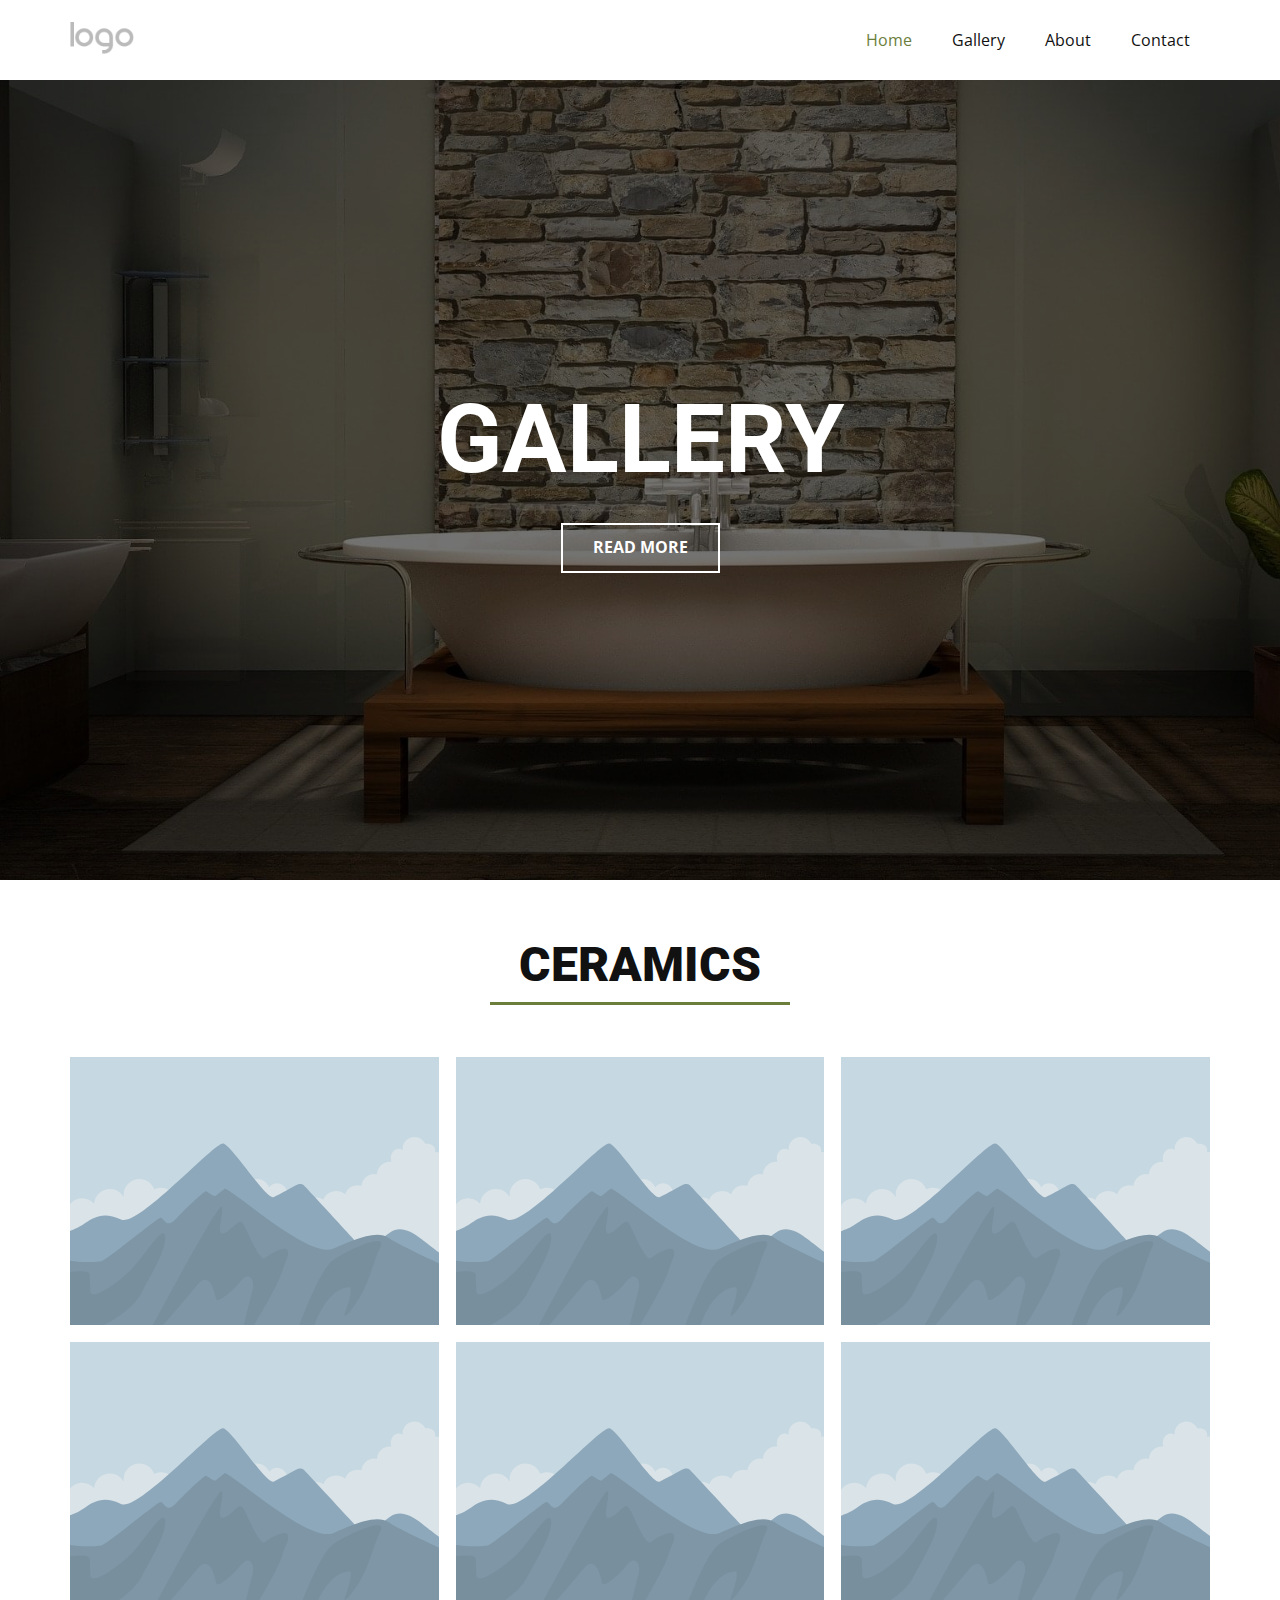
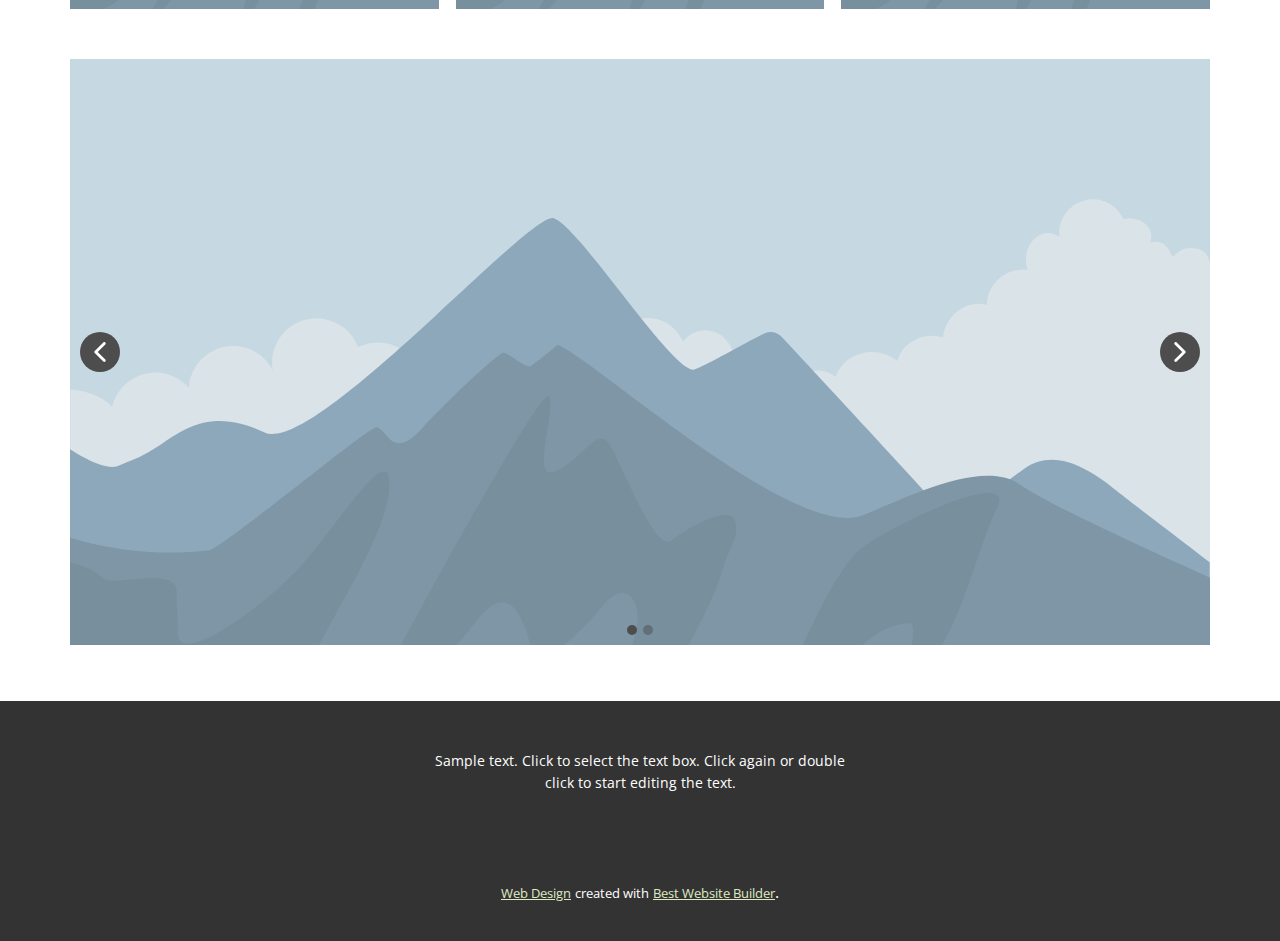
==== GALLERY/index.html @ 355fe0cb "Add gallery page" ====
<!DOCTYPE html>
<html style="font-size: 16px;">
  <head>
    <meta name="viewport" content="width=device-width, initial-scale=1.0">
    <meta charset="utf-8">
    <meta name="keywords" content="GALLERY">
    <meta name="description" content="">
    <meta name="page_type" content="np-template-header-footer-from-plugin">
    <title>Home</title>
    <link rel="stylesheet" href="nicepage.css" media="screen">
<link rel="stylesheet" href="Home.css" media="screen">
    <script class="u-script" type="text/javascript" src="jquery-1.9.1.min.js" defer=""></script>
    <script class="u-script" type="text/javascript" src="nicepage.js" defer=""></script>
    <meta name="generator" content="Nicepage 4.3.1, nicepage.com">
    <link id="u-theme-google-font" rel="stylesheet" href="https://fonts.googleapis.com/css?family=Roboto:100,100i,300,300i,400,400i,500,500i,700,700i,900,900i|Open+Sans:300,300i,400,400i,600,600i,700,700i,800,800i">
    
    
    
    
    
    <script type="application/ld+json">{
		"@context": "http://schema.org",
		"@type": "Organization",
		"name": "",
		"url": "/",
		"logo": "images/default-logo.png"
}</script>
    <meta name="theme-color" content="#6b7e3c">
    <meta property="og:title" content="Home">
    <meta property="og:type" content="website">
    <link rel="canonical" href="/">
  </head>
  <body data-home-page="https://website1277581.nicepage.io/Home.html?version=4bca4d56-a87a-429d-af67-388cd9998cd1" data-home-page-title="Home" class="u-body"><header class="u-clearfix u-header u-header" id="sec-f8ab"><div class="u-clearfix u-sheet u-valign-middle u-sheet-1">
        <a href="https://nicepage.com" class="u-image u-logo u-image-1">
          <img src="images/default-logo.png" class="u-logo-image u-logo-image-1">
        </a>
        <nav class="u-menu u-menu-dropdown u-offcanvas u-menu-1">
          <div class="menu-collapse" style="font-size: 1rem; letter-spacing: 0px;">
            <a class="u-button-style u-custom-left-right-menu-spacing u-custom-padding-bottom u-custom-top-bottom-menu-spacing u-nav-link u-text-active-palette-1-base u-text-hover-palette-2-base" href="#">
              <svg class="u-svg-link" viewBox="0 0 24 24"><use xlink:href="#menu-hamburger"></use></svg>
              <svg class="u-svg-content" version="1.1" id="menu-hamburger" viewBox="0 0 16 16" x="0px" y="0px" xmlns:xlink="http://www.w3.org/1999/xlink" xmlns="http://www.w3.org/2000/svg"><g><rect y="1" width="16" height="2"></rect><rect y="7" width="16" height="2"></rect><rect y="13" width="16" height="2"></rect>
</g></svg>
            </a>
          </div>
          <div class="u-custom-menu u-nav-container">
            <ul class="u-nav u-unstyled u-nav-1"><li class="u-nav-item"><a class="u-button-style u-nav-link u-text-active-palette-1-base u-text-hover-palette-2-base" href="Home.html" style="padding: 10px 20px;">Home</a>
</li><li class="u-nav-item"><a class="u-button-style u-nav-link u-text-active-palette-1-base u-text-hover-palette-2-base" style="padding: 10px 20px;">Gallery</a>
</li><li class="u-nav-item"><a class="u-button-style u-nav-link u-text-active-palette-1-base u-text-hover-palette-2-base" href="About.html" style="padding: 10px 20px;">About</a>
</li><li class="u-nav-item"><a class="u-button-style u-nav-link u-text-active-palette-1-base u-text-hover-palette-2-base" href="Contact.html" style="padding: 10px 20px;">Contact</a>
</li></ul>
          </div>
          <div class="u-custom-menu u-nav-container-collapse">
            <div class="u-black u-container-style u-inner-container-layout u-opacity u-opacity-95 u-sidenav">
              <div class="u-inner-container-layout u-sidenav-overflow">
                <div class="u-menu-close"></div>
                <ul class="u-align-center u-nav u-popupmenu-items u-unstyled u-nav-2"><li class="u-nav-item"><a class="u-button-style u-nav-link" href="Home.html" style="padding: 10px 20px;">Home</a>
</li><li class="u-nav-item"><a class="u-button-style u-nav-link" style="padding: 10px 20px;">Gallery</a>
</li><li class="u-nav-item"><a class="u-button-style u-nav-link" href="About.html" style="padding: 10px 20px;">About</a>
</li><li class="u-nav-item"><a class="u-button-style u-nav-link" href="Contact.html" style="padding: 10px 20px;">Contact</a>
</li></ul>
              </div>
            </div>
            <div class="u-black u-menu-overlay u-opacity u-opacity-70"></div>
          </div>
        </nav>
      </div></header>
    <section class="u-align-center u-clearfix u-image u-shading u-section-1" src="" data-image-width="1920" data-image-height="960" id="sec-d594">
      <div class="u-clearfix u-sheet u-valign-middle u-sheet-1">
        <h1 class="u-text u-text-default u-title u-text-1">GALLERY</h1>
        <a href="#" class="u-border-2 u-border-white u-btn u-button-style u-hover-black u-none u-text-body-alt-color u-text-hover-white u-btn-1">Read More</a>
      </div>
    </section>
    <section class="u-align-center u-clearfix u-section-2" id="sec-36f8">
      <div class="u-clearfix u-sheet u-sheet-1">
        <h1 class="u-text u-text-default u-text-1">CERAMICS</h1>
        <div class="u-align-center u-border-3 u-border-palette-1-base u-line u-line-horizontal u-line-1"></div>
      </div>
    </section>
    <section class="u-align-center u-clearfix u-section-3" id="sec-88bb">
      <div class="u-clearfix u-sheet u-sheet-1">
        <div class="u-expanded-width u-gallery u-layout-grid u-lightbox u-show-text-on-hover u-gallery-1">
          <div class="u-gallery-inner u-gallery-inner-1">
            <div class="u-effect-fade u-gallery-item">
              <div class="u-back-slide">
                <img class="u-back-image u-expanded" src="images/1.svg">
              </div>
              <div class="u-over-slide u-shading u-over-slide-1">
                <h3 class="u-gallery-heading"></h3>
                <p class="u-gallery-text"></p>
              </div>
            </div>
            <div class="u-effect-fade u-gallery-item">
              <div class="u-back-slide">
                <img class="u-back-image u-expanded" src="images/1.svg">
              </div>
              <div class="u-over-slide u-shading u-over-slide-2">
                <h3 class="u-gallery-heading"></h3>
                <p class="u-gallery-text"></p>
              </div>
            </div>
            <div class="u-effect-fade u-gallery-item">
              <div class="u-back-slide">
                <img class="u-back-image u-expanded" src="images/1.svg">
              </div>
              <div class="u-over-slide u-shading u-over-slide-3">
                <h3 class="u-gallery-heading"></h3>
                <p class="u-gallery-text"></p>
              </div>
            </div>
            <div class="u-effect-fade u-gallery-item">
              <div class="u-back-slide">
                <img class="u-back-image u-expanded" src="images/1.svg">
              </div>
              <div class="u-over-slide u-shading u-over-slide-4">
                <h3 class="u-gallery-heading"></h3>
                <p class="u-gallery-text"></p>
              </div>
            </div>
            <div class="u-effect-fade u-gallery-item">
              <div class="u-back-slide">
                <img class="u-back-image u-expanded" src="images/1.svg">
              </div>
              <div class="u-over-slide u-shading u-over-slide-5">
                <h3 class="u-gallery-heading"></h3>
                <p class="u-gallery-text"></p>
              </div>
            </div>
            <div class="u-effect-fade u-gallery-item">
              <div class="u-back-slide">
                <img class="u-back-image u-expanded" src="images/1.svg">
              </div>
              <div class="u-over-slide u-shading u-over-slide-6">
                <h3 class="u-gallery-heading"></h3>
                <p class="u-gallery-text"></p>
              </div>
            </div>
          </div>
        </div>
      </div>
    </section>
    <section class="u-align-center u-clearfix u-section-4" id="sec-cce3">
      <div class="u-clearfix u-sheet u-sheet-1">
        <div class="u-carousel u-expanded-width u-gallery u-gallery-slider u-layout-carousel u-lightbox u-no-transition u-show-text-on-hover u-gallery-1" id="carousel-d2d5" data-interval="5000" data-u-ride="carousel">
          <ol class="u-absolute-hcenter u-carousel-indicators u-carousel-indicators-1">
            <li data-u-target="#carousel-d2d5" data-u-slide-to="0" class="u-active u-grey-70 u-shape-circle" style="width: 10px; height: 10px;"></li>
            <li data-u-target="#carousel-d2d5" data-u-slide-to="1" class="u-grey-70 u-shape-circle" style="width: 10px; height: 10px;"></li>
          </ol>
          <div class="u-carousel-inner u-gallery-inner" role="listbox">
            <div class="u-active u-carousel-item u-effect-fade u-gallery-item u-carousel-item-1">
              <div class="u-back-slide">
                <img class="u-back-image u-expanded" src="images/1.svg">
              </div>
              <div class="u-align-center u-over-slide u-shading u-valign-bottom u-over-slide-1">
                <h3 class="u-gallery-heading">Sample Title</h3>
                <p class="u-gallery-text">Sample Text</p>
              </div>
            </div>
            <div class="u-carousel-item u-effect-fade u-gallery-item u-carousel-item-2">
              <div class="u-back-slide">
                <img class="u-back-image u-expanded" src="images/1.svg">
              </div>
              <div class="u-align-center u-over-slide u-shading u-valign-bottom u-over-slide-2">
                <h3 class="u-gallery-heading">Sample Title</h3>
                <p class="u-gallery-text">Sample Text</p>
              </div>
            </div>
          </div>
          <a class="u-absolute-vcenter u-carousel-control u-carousel-control-prev u-grey-70 u-icon-circle u-opacity u-opacity-70 u-spacing-10 u-text-white u-carousel-control-1" href="#carousel-d2d5" role="button" data-u-slide="prev">
            <span aria-hidden="true">
              <svg viewBox="0 0 451.847 451.847"><path d="M97.141,225.92c0-8.095,3.091-16.192,9.259-22.366L300.689,9.27c12.359-12.359,32.397-12.359,44.751,0
c12.354,12.354,12.354,32.388,0,44.748L173.525,225.92l171.903,171.909c12.354,12.354,12.354,32.391,0,44.744
c-12.354,12.365-32.386,12.365-44.745,0l-194.29-194.281C100.226,242.115,97.141,234.018,97.141,225.92z"></path></svg>
            </span>
            <span class="sr-only">
              <svg viewBox="0 0 451.847 451.847"><path d="M97.141,225.92c0-8.095,3.091-16.192,9.259-22.366L300.689,9.27c12.359-12.359,32.397-12.359,44.751,0
c12.354,12.354,12.354,32.388,0,44.748L173.525,225.92l171.903,171.909c12.354,12.354,12.354,32.391,0,44.744
c-12.354,12.365-32.386,12.365-44.745,0l-194.29-194.281C100.226,242.115,97.141,234.018,97.141,225.92z"></path></svg>
            </span>
          </a>
          <a class="u-absolute-vcenter u-carousel-control u-carousel-control-next u-grey-70 u-icon-circle u-opacity u-opacity-70 u-spacing-10 u-text-white u-carousel-control-2" href="#carousel-d2d5" role="button" data-u-slide="next">
            <span aria-hidden="true">
              <svg viewBox="0 0 451.846 451.847"><path d="M345.441,248.292L151.154,442.573c-12.359,12.365-32.397,12.365-44.75,0c-12.354-12.354-12.354-32.391,0-44.744
L278.318,225.92L106.409,54.017c-12.354-12.359-12.354-32.394,0-44.748c12.354-12.359,32.391-12.359,44.75,0l194.287,194.284
c6.177,6.18,9.262,14.271,9.262,22.366C354.708,234.018,351.617,242.115,345.441,248.292z"></path></svg>
            </span>
            <span class="sr-only">
              <svg viewBox="0 0 451.846 451.847"><path d="M345.441,248.292L151.154,442.573c-12.359,12.365-32.397,12.365-44.75,0c-12.354-12.354-12.354-32.391,0-44.744
L278.318,225.92L106.409,54.017c-12.354-12.359-12.354-32.394,0-44.748c12.354-12.359,32.391-12.359,44.75,0l194.287,194.284
c6.177,6.18,9.262,14.271,9.262,22.366C354.708,234.018,351.617,242.115,345.441,248.292z"></path></svg>
            </span>
          </a>
        </div>
      </div>
    </section>
    
    
    <footer class="u-align-center u-clearfix u-footer u-grey-80 u-footer" id="sec-cfdf"><div class="u-clearfix u-sheet u-sheet-1">
        <p class="u-small-text u-text u-text-variant u-text-1">Sample text. Click to select the text box. Click again or double click to start editing the text.</p>
      </div></footer>
    <section class="u-backlink u-clearfix u-grey-80">
      <a class="u-link" href="https://nicepage.com/web-design" target="_blank">
        <span>Web Design</span>
      </a>
      <p class="u-text">
        <span>created with</span>
      </p>
      <a class="u-link" href="https://nicepage.online" target="_blank">
        <span>Best Website Builder</span>
      </a>. 
    </section>
  </body>
</html>
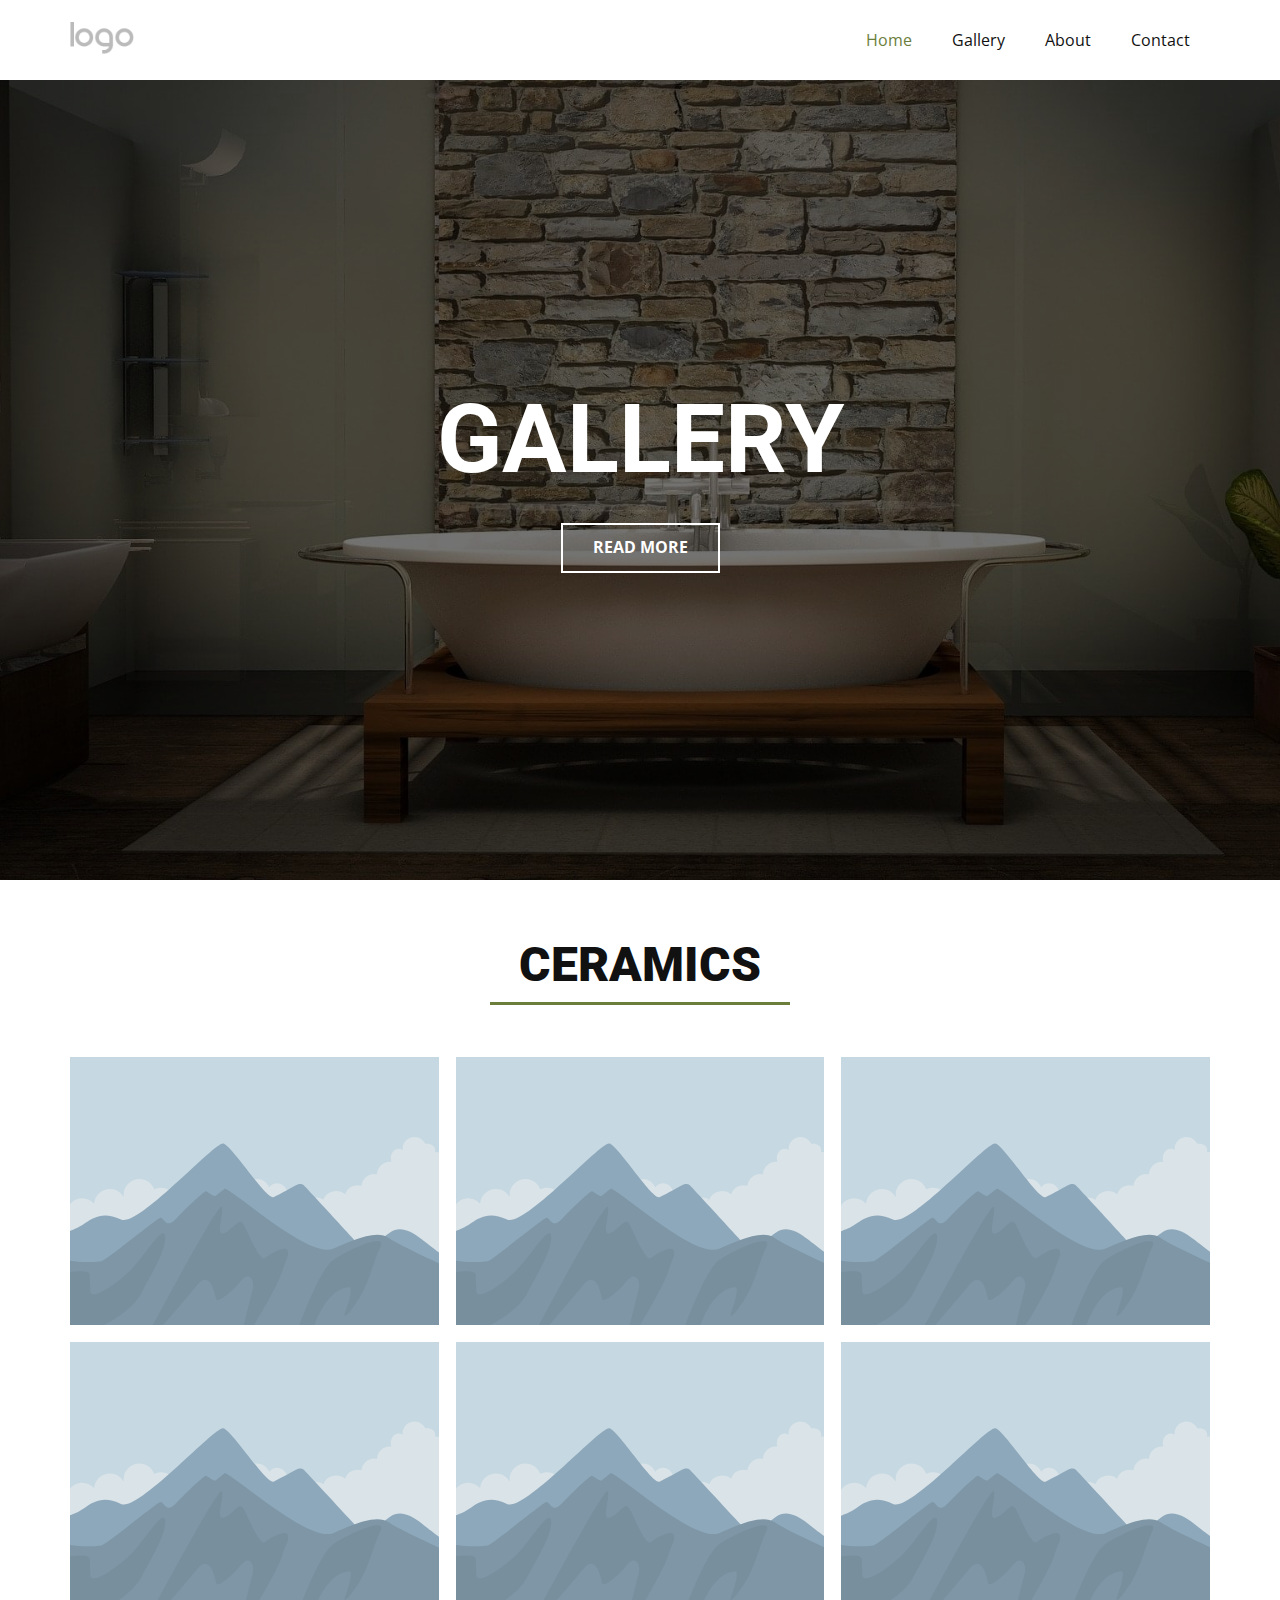
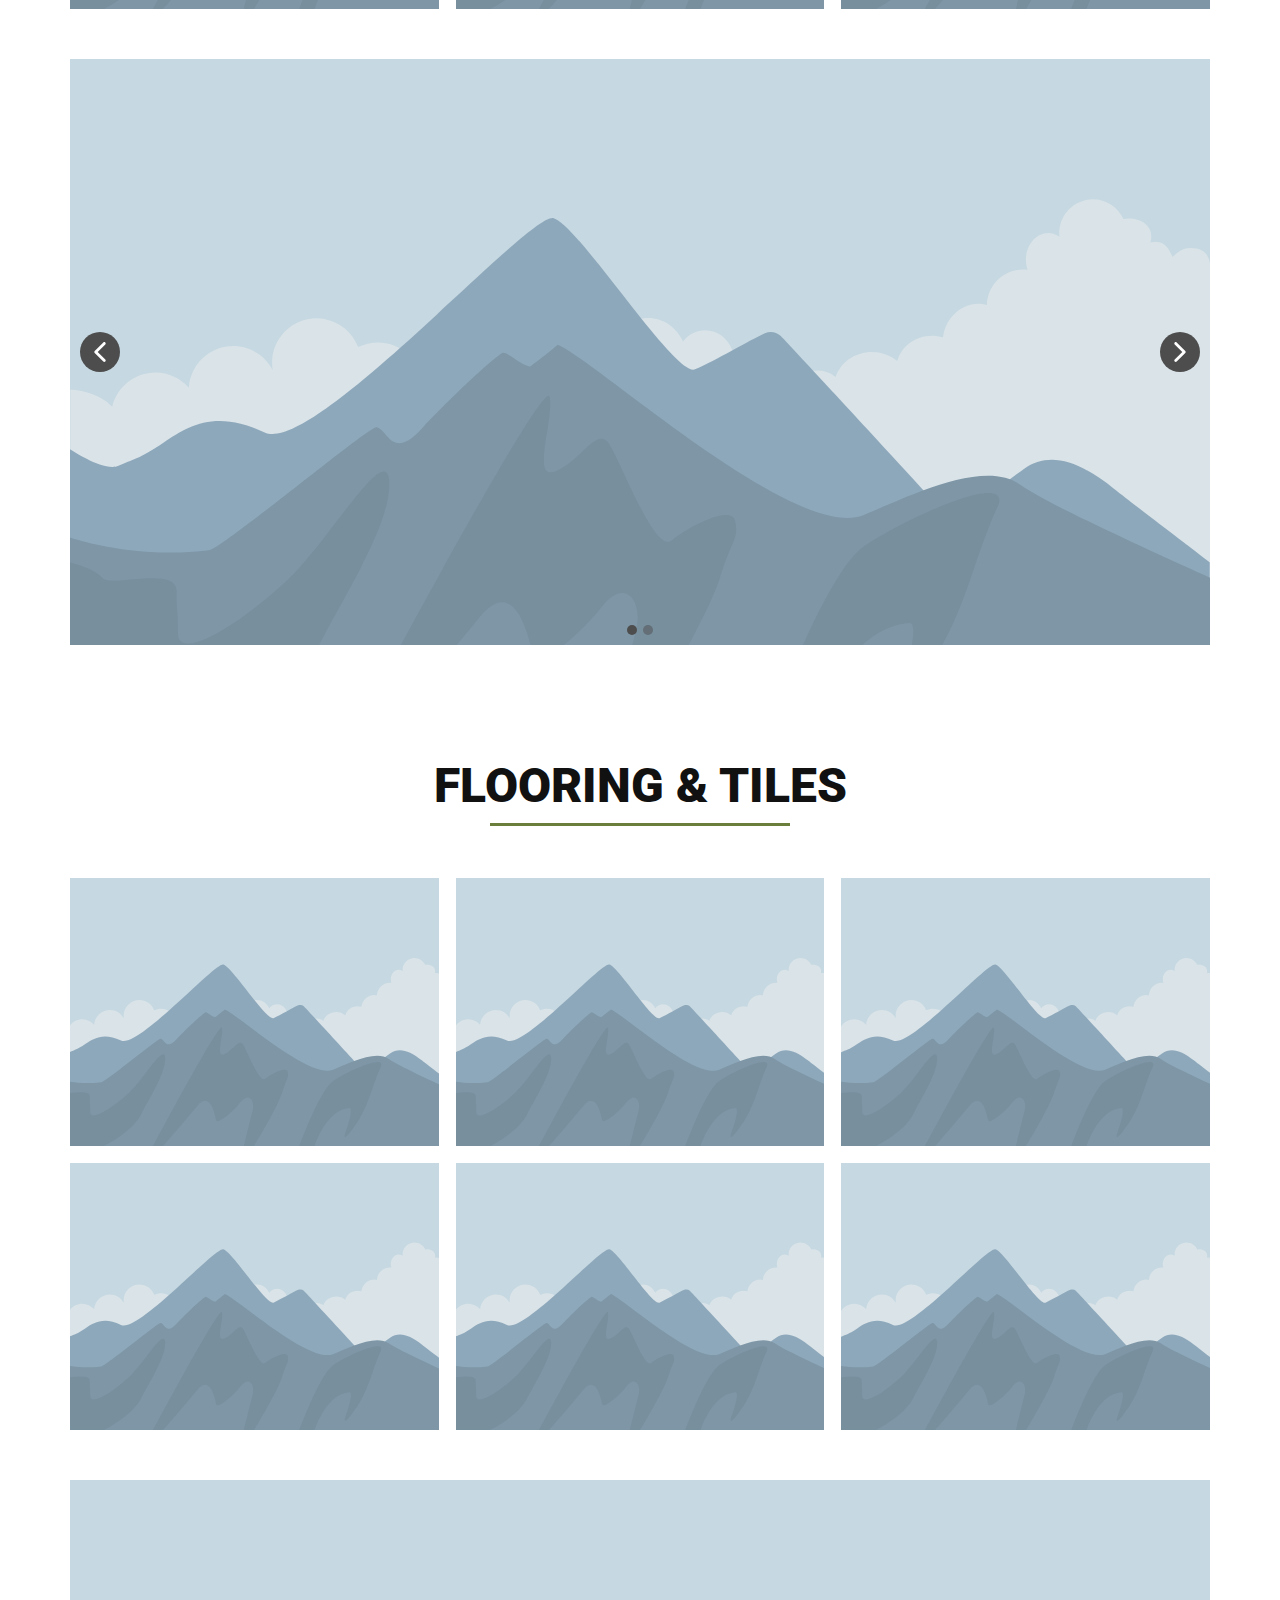
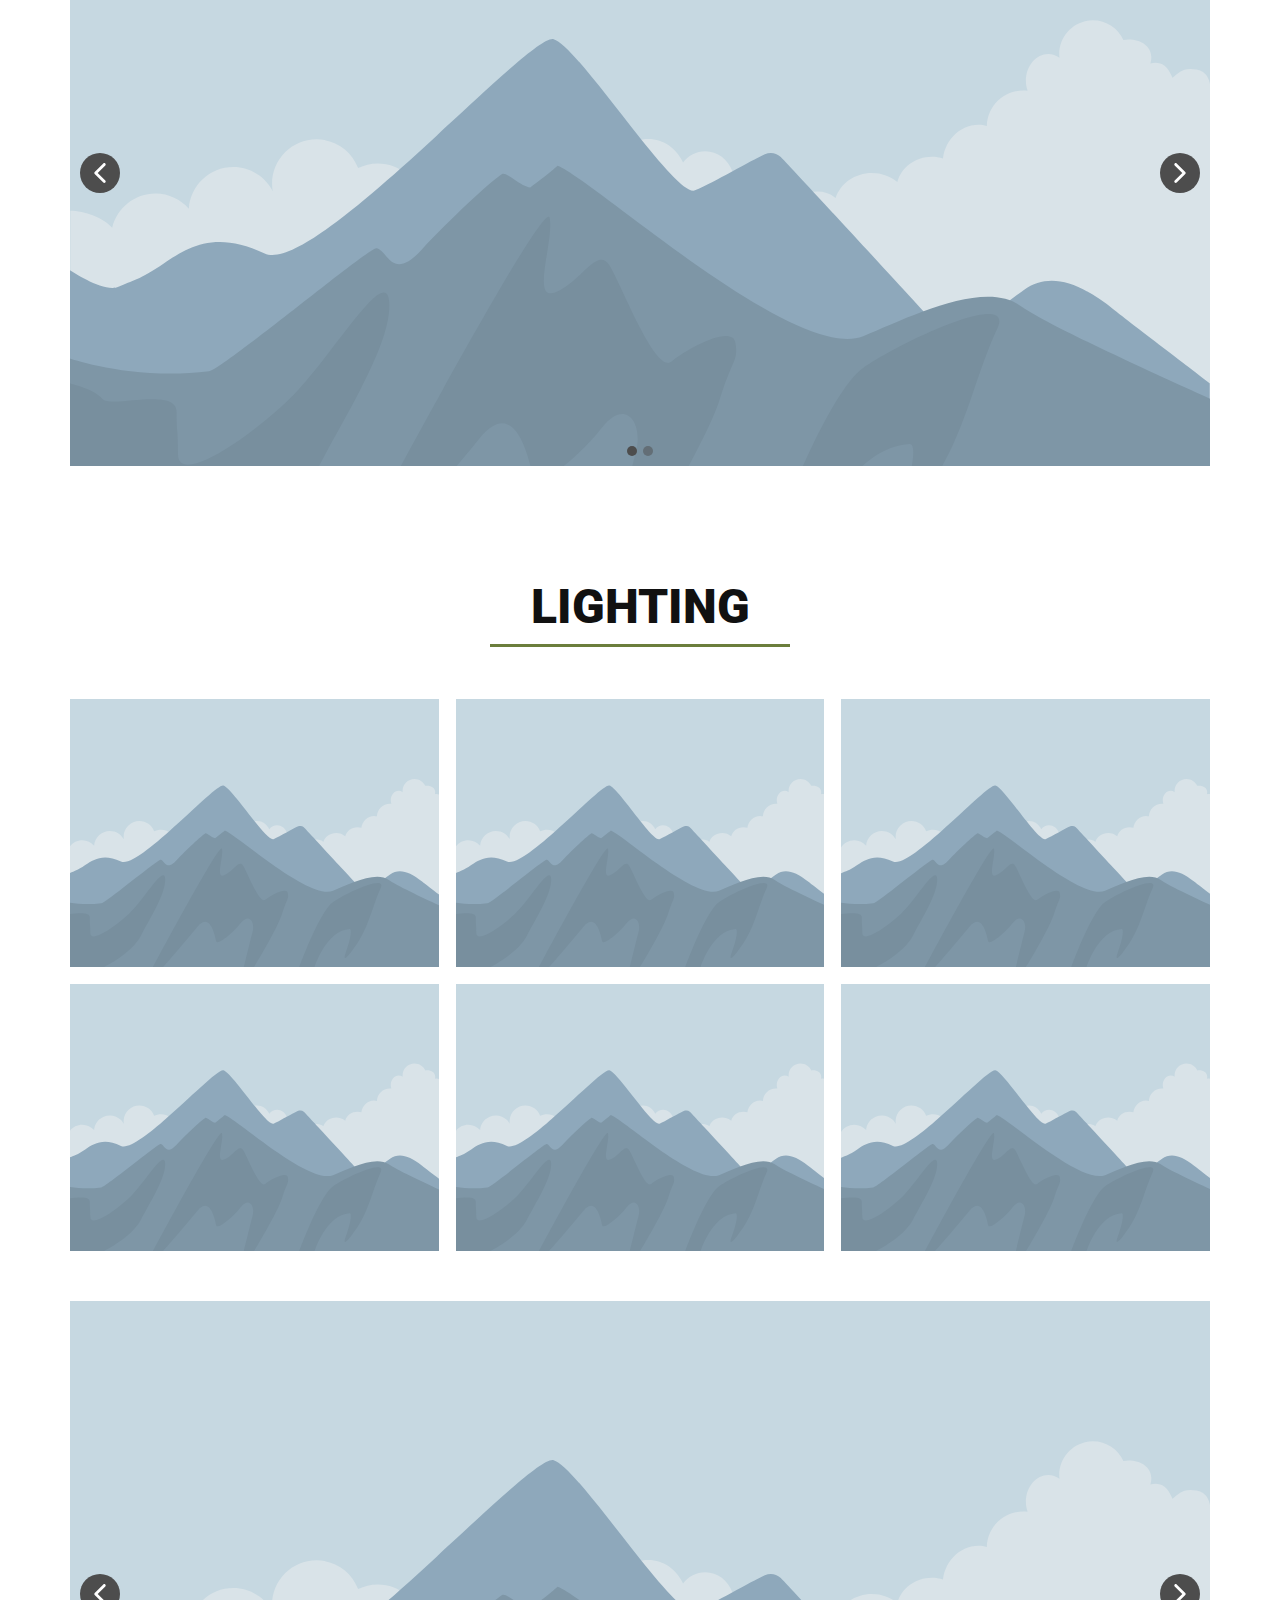
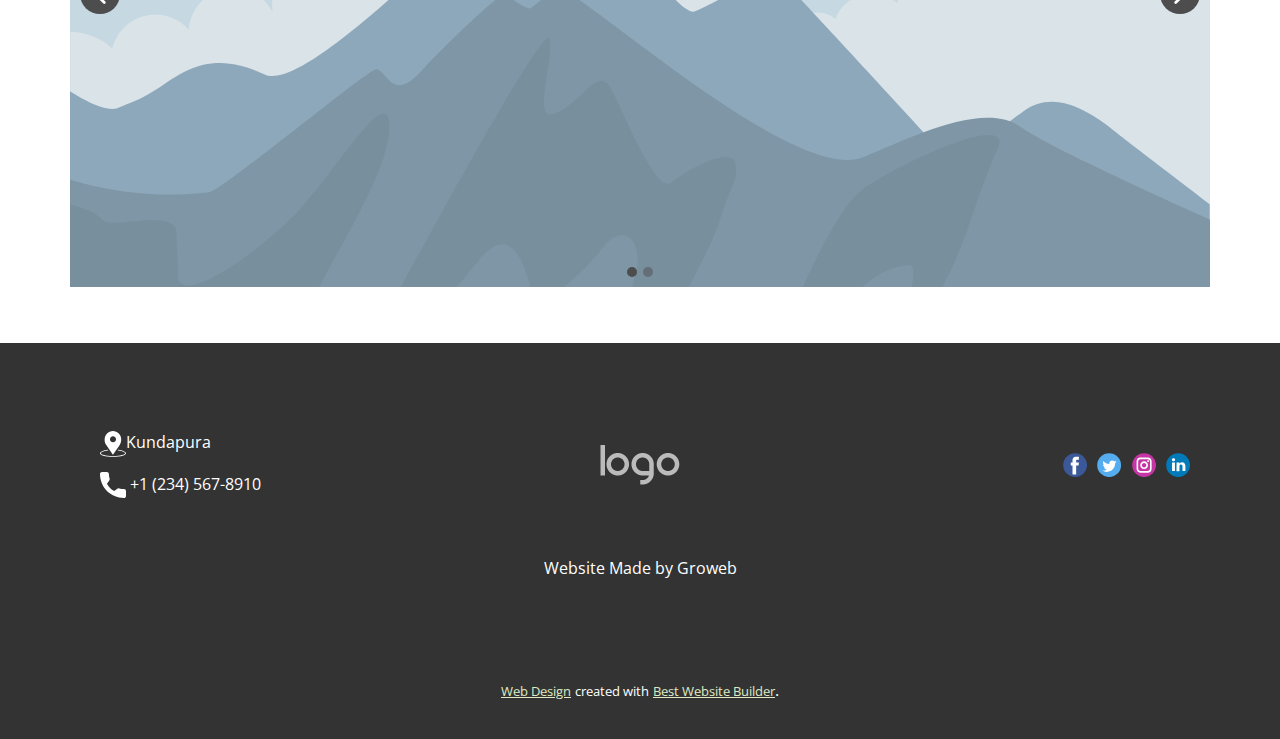
==== commit 5dc160d2: "Change gallery" ====
--- a/GALLERY/index.html
+++ b/GALLERY/index.html
@@ -18,19 +18,26 @@
     
     
     
+    
+    
+    
+    
+    
+    
     <script type="application/ld+json">{
 		"@context": "http://schema.org",
 		"@type": "Organization",
 		"name": "",
 		"url": "/",
-		"logo": "images/default-logo.png"
+		"logo": "images/default-logo.png",
+		"sameAs": []
 }</script>
     <meta name="theme-color" content="#6b7e3c">
     <meta property="og:title" content="Home">
     <meta property="og:type" content="website">
     <link rel="canonical" href="/">
   </head>
-  <body data-home-page="https://website1277581.nicepage.io/Home.html?version=4bca4d56-a87a-429d-af67-388cd9998cd1" data-home-page-title="Home" class="u-body"><header class="u-clearfix u-header u-header" id="sec-f8ab"><div class="u-clearfix u-sheet u-valign-middle u-sheet-1">
+  <body data-home-page="https://website1277581.nicepage.io/Home.html?version=acd8f807-c2f9-4e21-b15c-3903b0162422" data-home-page-title="Home" class="u-body"><header class="u-clearfix u-header u-header" id="sec-f8ab"><div class="u-clearfix u-sheet u-valign-middle u-sheet-1">
         <a href="https://nicepage.com" class="u-image u-logo u-image-1">
           <img src="images/default-logo.png" class="u-logo-image u-logo-image-1">
         </a>
@@ -70,7 +77,7 @@
         <a href="#" class="u-border-2 u-border-white u-btn u-button-style u-hover-black u-none u-text-body-alt-color u-text-hover-white u-btn-1">Read More</a>
       </div>
     </section>
-    <section class="u-align-center u-clearfix u-section-2" id="sec-36f8">
+    <section class="u-align-center u-clearfix u-section-2" id="carousel_bafb">
       <div class="u-clearfix u-sheet u-sheet-1">
         <h1 class="u-text u-text-default u-text-1">CERAMICS</h1>
         <div class="u-align-center u-border-3 u-border-palette-1-base u-line u-line-horizontal u-line-1"></div>
@@ -192,10 +199,305 @@
         </div>
       </div>
     </section>
-    
-    
-    <footer class="u-align-center u-clearfix u-footer u-grey-80 u-footer" id="sec-cfdf"><div class="u-clearfix u-sheet u-sheet-1">
-        <p class="u-small-text u-text u-text-variant u-text-1">Sample text. Click to select the text box. Click again or double click to start editing the text.</p>
+    <section class="u-align-center u-clearfix u-section-5" id="carousel_5908">
+      <div class="u-clearfix u-sheet u-sheet-1">
+        <h1 class="u-text u-text-default u-text-1">FLOORING &amp; TILES</h1>
+        <div class="u-align-center u-border-3 u-border-palette-1-base u-line u-line-horizontal u-line-1"></div>
+      </div>
+    </section>
+    <section class="u-align-center u-clearfix u-section-6" id="carousel_fded">
+      <div class="u-clearfix u-sheet u-sheet-1">
+        <div class="u-expanded-width u-gallery u-layout-grid u-lightbox u-show-text-on-hover u-gallery-1">
+          <div class="u-gallery-inner u-gallery-inner-1">
+            <div class="u-effect-fade u-gallery-item">
+              <div class="u-back-slide">
+                <img class="u-back-image u-expanded" src="images/1.svg">
+              </div>
+              <div class="u-over-slide u-shading u-over-slide-1">
+                <h3 class="u-gallery-heading"></h3>
+                <p class="u-gallery-text"></p>
+              </div>
+            </div>
+            <div class="u-effect-fade u-gallery-item">
+              <div class="u-back-slide">
+                <img class="u-back-image u-expanded" src="images/1.svg">
+              </div>
+              <div class="u-over-slide u-shading u-over-slide-2">
+                <h3 class="u-gallery-heading"></h3>
+                <p class="u-gallery-text"></p>
+              </div>
+            </div>
+            <div class="u-effect-fade u-gallery-item">
+              <div class="u-back-slide">
+                <img class="u-back-image u-expanded" src="images/1.svg">
+              </div>
+              <div class="u-over-slide u-shading u-over-slide-3">
+                <h3 class="u-gallery-heading"></h3>
+                <p class="u-gallery-text"></p>
+              </div>
+            </div>
+            <div class="u-effect-fade u-gallery-item">
+              <div class="u-back-slide">
+                <img class="u-back-image u-expanded" src="images/1.svg">
+              </div>
+              <div class="u-over-slide u-shading u-over-slide-4">
+                <h3 class="u-gallery-heading"></h3>
+                <p class="u-gallery-text"></p>
+              </div>
+            </div>
+            <div class="u-effect-fade u-gallery-item">
+              <div class="u-back-slide">
+                <img class="u-back-image u-expanded" src="images/1.svg">
+              </div>
+              <div class="u-over-slide u-shading u-over-slide-5">
+                <h3 class="u-gallery-heading"></h3>
+                <p class="u-gallery-text"></p>
+              </div>
+            </div>
+            <div class="u-effect-fade u-gallery-item">
+              <div class="u-back-slide">
+                <img class="u-back-image u-expanded" src="images/1.svg">
+              </div>
+              <div class="u-over-slide u-shading u-over-slide-6">
+                <h3 class="u-gallery-heading"></h3>
+                <p class="u-gallery-text"></p>
+              </div>
+            </div>
+          </div>
+        </div>
+      </div>
+    </section>
+    <section class="u-align-center u-clearfix u-section-7" id="carousel_98dc">
+      <div class="u-clearfix u-sheet u-sheet-1">
+        <div class="u-carousel u-expanded-width u-gallery u-gallery-slider u-layout-carousel u-lightbox u-no-transition u-show-text-on-hover u-gallery-1" id="carousel-d2d5" data-interval="5000" data-u-ride="carousel">
+          <ol class="u-absolute-hcenter u-carousel-indicators u-carousel-indicators-1">
+            <li data-u-target="#carousel-d2d5" data-u-slide-to="0" class="u-active u-grey-70 u-shape-circle" style="width: 10px; height: 10px;"></li>
+            <li data-u-target="#carousel-d2d5" data-u-slide-to="1" class="u-grey-70 u-shape-circle" style="width: 10px; height: 10px;"></li>
+          </ol>
+          <div class="u-carousel-inner u-gallery-inner" role="listbox">
+            <div class="u-active u-carousel-item u-effect-fade u-gallery-item u-carousel-item-1">
+              <div class="u-back-slide">
+                <img class="u-back-image u-expanded" src="images/1.svg">
+              </div>
+              <div class="u-align-center u-over-slide u-shading u-valign-bottom u-over-slide-1">
+                <h3 class="u-gallery-heading">Sample Title</h3>
+                <p class="u-gallery-text">Sample Text</p>
+              </div>
+            </div>
+            <div class="u-carousel-item u-effect-fade u-gallery-item u-carousel-item-2">
+              <div class="u-back-slide">
+                <img class="u-back-image u-expanded" src="images/1.svg">
+              </div>
+              <div class="u-align-center u-over-slide u-shading u-valign-bottom u-over-slide-2">
+                <h3 class="u-gallery-heading">Sample Title</h3>
+                <p class="u-gallery-text">Sample Text</p>
+              </div>
+            </div>
+          </div>
+          <a class="u-absolute-vcenter u-carousel-control u-carousel-control-prev u-grey-70 u-icon-circle u-opacity u-opacity-70 u-spacing-10 u-text-white u-carousel-control-1" href="#carousel-d2d5" role="button" data-u-slide="prev">
+            <span aria-hidden="true">
+              <svg viewBox="0 0 451.847 451.847"><path d="M97.141,225.92c0-8.095,3.091-16.192,9.259-22.366L300.689,9.27c12.359-12.359,32.397-12.359,44.751,0
+c12.354,12.354,12.354,32.388,0,44.748L173.525,225.92l171.903,171.909c12.354,12.354,12.354,32.391,0,44.744
+c-12.354,12.365-32.386,12.365-44.745,0l-194.29-194.281C100.226,242.115,97.141,234.018,97.141,225.92z"></path></svg>
+            </span>
+            <span class="sr-only">
+              <svg viewBox="0 0 451.847 451.847"><path d="M97.141,225.92c0-8.095,3.091-16.192,9.259-22.366L300.689,9.27c12.359-12.359,32.397-12.359,44.751,0
+c12.354,12.354,12.354,32.388,0,44.748L173.525,225.92l171.903,171.909c12.354,12.354,12.354,32.391,0,44.744
+c-12.354,12.365-32.386,12.365-44.745,0l-194.29-194.281C100.226,242.115,97.141,234.018,97.141,225.92z"></path></svg>
+            </span>
+          </a>
+          <a class="u-absolute-vcenter u-carousel-control u-carousel-control-next u-grey-70 u-icon-circle u-opacity u-opacity-70 u-spacing-10 u-text-white u-carousel-control-2" href="#carousel-d2d5" role="button" data-u-slide="next">
+            <span aria-hidden="true">
+              <svg viewBox="0 0 451.846 451.847"><path d="M345.441,248.292L151.154,442.573c-12.359,12.365-32.397,12.365-44.75,0c-12.354-12.354-12.354-32.391,0-44.744
+L278.318,225.92L106.409,54.017c-12.354-12.359-12.354-32.394,0-44.748c12.354-12.359,32.391-12.359,44.75,0l194.287,194.284
+c6.177,6.18,9.262,14.271,9.262,22.366C354.708,234.018,351.617,242.115,345.441,248.292z"></path></svg>
+            </span>
+            <span class="sr-only">
+              <svg viewBox="0 0 451.846 451.847"><path d="M345.441,248.292L151.154,442.573c-12.359,12.365-32.397,12.365-44.75,0c-12.354-12.354-12.354-32.391,0-44.744
+L278.318,225.92L106.409,54.017c-12.354-12.359-12.354-32.394,0-44.748c12.354-12.359,32.391-12.359,44.75,0l194.287,194.284
+c6.177,6.18,9.262,14.271,9.262,22.366C354.708,234.018,351.617,242.115,345.441,248.292z"></path></svg>
+            </span>
+          </a>
+        </div>
+      </div>
+    </section>
+    <section class="u-align-center u-clearfix u-section-8" id="sec-36f8">
+      <div class="u-clearfix u-sheet u-sheet-1">
+        <h1 class="u-text u-text-default u-text-1">LIGHTING</h1>
+        <div class="u-align-center u-border-3 u-border-palette-1-base u-line u-line-horizontal u-line-1"></div>
+      </div>
+    </section>
+    <section class="u-align-center u-clearfix u-section-9" id="carousel_5c4f">
+      <div class="u-clearfix u-sheet u-sheet-1">
+        <div class="u-expanded-width u-gallery u-layout-grid u-lightbox u-show-text-on-hover u-gallery-1">
+          <div class="u-gallery-inner u-gallery-inner-1">
+            <div class="u-effect-fade u-gallery-item">
+              <div class="u-back-slide">
+                <img class="u-back-image u-expanded" src="images/1.svg">
+              </div>
+              <div class="u-over-slide u-shading u-over-slide-1">
+                <h3 class="u-gallery-heading"></h3>
+                <p class="u-gallery-text"></p>
+              </div>
+            </div>
+            <div class="u-effect-fade u-gallery-item">
+              <div class="u-back-slide">
+                <img class="u-back-image u-expanded" src="images/1.svg">
+              </div>
+              <div class="u-over-slide u-shading u-over-slide-2">
+                <h3 class="u-gallery-heading"></h3>
+                <p class="u-gallery-text"></p>
+              </div>
+            </div>
+            <div class="u-effect-fade u-gallery-item">
+              <div class="u-back-slide">
+                <img class="u-back-image u-expanded" src="images/1.svg">
+              </div>
+              <div class="u-over-slide u-shading u-over-slide-3">
+                <h3 class="u-gallery-heading"></h3>
+                <p class="u-gallery-text"></p>
+              </div>
+            </div>
+            <div class="u-effect-fade u-gallery-item">
+              <div class="u-back-slide">
+                <img class="u-back-image u-expanded" src="images/1.svg">
+              </div>
+              <div class="u-over-slide u-shading u-over-slide-4">
+                <h3 class="u-gallery-heading"></h3>
+                <p class="u-gallery-text"></p>
+              </div>
+            </div>
+            <div class="u-effect-fade u-gallery-item">
+              <div class="u-back-slide">
+                <img class="u-back-image u-expanded" src="images/1.svg">
+              </div>
+              <div class="u-over-slide u-shading u-over-slide-5">
+                <h3 class="u-gallery-heading"></h3>
+                <p class="u-gallery-text"></p>
+              </div>
+            </div>
+            <div class="u-effect-fade u-gallery-item">
+              <div class="u-back-slide">
+                <img class="u-back-image u-expanded" src="images/1.svg">
+              </div>
+              <div class="u-over-slide u-shading u-over-slide-6">
+                <h3 class="u-gallery-heading"></h3>
+                <p class="u-gallery-text"></p>
+              </div>
+            </div>
+          </div>
+        </div>
+      </div>
+    </section>
+    <section class="u-align-center u-clearfix u-section-10" id="carousel_a804">
+      <div class="u-clearfix u-sheet u-sheet-1">
+        <div class="u-carousel u-expanded-width u-gallery u-gallery-slider u-layout-carousel u-lightbox u-no-transition u-show-text-on-hover u-gallery-1" id="carousel-d2d5" data-interval="5000" data-u-ride="carousel">
+          <ol class="u-absolute-hcenter u-carousel-indicators u-carousel-indicators-1">
+            <li data-u-target="#carousel-d2d5" data-u-slide-to="0" class="u-active u-grey-70 u-shape-circle" style="width: 10px; height: 10px;"></li>
+            <li data-u-target="#carousel-d2d5" data-u-slide-to="1" class="u-grey-70 u-shape-circle" style="width: 10px; height: 10px;"></li>
+          </ol>
+          <div class="u-carousel-inner u-gallery-inner" role="listbox">
+            <div class="u-active u-carousel-item u-effect-fade u-gallery-item u-carousel-item-1">
+              <div class="u-back-slide">
+                <img class="u-back-image u-expanded" src="images/1.svg">
+              </div>
+              <div class="u-align-center u-over-slide u-shading u-valign-bottom u-over-slide-1">
+                <h3 class="u-gallery-heading">Sample Title</h3>
+                <p class="u-gallery-text">Sample Text</p>
+              </div>
+            </div>
+            <div class="u-carousel-item u-effect-fade u-gallery-item u-carousel-item-2">
+              <div class="u-back-slide">
+                <img class="u-back-image u-expanded" src="images/1.svg">
+              </div>
+              <div class="u-align-center u-over-slide u-shading u-valign-bottom u-over-slide-2">
+                <h3 class="u-gallery-heading">Sample Title</h3>
+                <p class="u-gallery-text">Sample Text</p>
+              </div>
+            </div>
+          </div>
+          <a class="u-absolute-vcenter u-carousel-control u-carousel-control-prev u-grey-70 u-icon-circle u-opacity u-opacity-70 u-spacing-10 u-text-white u-carousel-control-1" href="#carousel-d2d5" role="button" data-u-slide="prev">
+            <span aria-hidden="true">
+              <svg viewBox="0 0 451.847 451.847"><path d="M97.141,225.92c0-8.095,3.091-16.192,9.259-22.366L300.689,9.27c12.359-12.359,32.397-12.359,44.751,0
+c12.354,12.354,12.354,32.388,0,44.748L173.525,225.92l171.903,171.909c12.354,12.354,12.354,32.391,0,44.744
+c-12.354,12.365-32.386,12.365-44.745,0l-194.29-194.281C100.226,242.115,97.141,234.018,97.141,225.92z"></path></svg>
+            </span>
+            <span class="sr-only">
+              <svg viewBox="0 0 451.847 451.847"><path d="M97.141,225.92c0-8.095,3.091-16.192,9.259-22.366L300.689,9.27c12.359-12.359,32.397-12.359,44.751,0
+c12.354,12.354,12.354,32.388,0,44.748L173.525,225.92l171.903,171.909c12.354,12.354,12.354,32.391,0,44.744
+c-12.354,12.365-32.386,12.365-44.745,0l-194.29-194.281C100.226,242.115,97.141,234.018,97.141,225.92z"></path></svg>
+            </span>
+          </a>
+          <a class="u-absolute-vcenter u-carousel-control u-carousel-control-next u-grey-70 u-icon-circle u-opacity u-opacity-70 u-spacing-10 u-text-white u-carousel-control-2" href="#carousel-d2d5" role="button" data-u-slide="next">
+            <span aria-hidden="true">
+              <svg viewBox="0 0 451.846 451.847"><path d="M345.441,248.292L151.154,442.573c-12.359,12.365-32.397,12.365-44.75,0c-12.354-12.354-12.354-32.391,0-44.744
+L278.318,225.92L106.409,54.017c-12.354-12.359-12.354-32.394,0-44.748c12.354-12.359,32.391-12.359,44.75,0l194.287,194.284
+c6.177,6.18,9.262,14.271,9.262,22.366C354.708,234.018,351.617,242.115,345.441,248.292z"></path></svg>
+            </span>
+            <span class="sr-only">
+              <svg viewBox="0 0 451.846 451.847"><path d="M345.441,248.292L151.154,442.573c-12.359,12.365-32.397,12.365-44.75,0c-12.354-12.354-12.354-32.391,0-44.744
+L278.318,225.92L106.409,54.017c-12.354-12.359-12.354-32.394,0-44.748c12.354-12.359,32.391-12.359,44.75,0l194.287,194.284
+c6.177,6.18,9.262,14.271,9.262,22.366C354.708,234.018,351.617,242.115,345.441,248.292z"></path></svg>
+            </span>
+          </a>
+        </div>
+      </div>
+    </section>
+    
+    
+    <footer class="u-clearfix u-footer u-grey-80" id="sec-cfdf"><div class="u-clearfix u-sheet u-sheet-1">
+        <div class="u-clearfix u-expanded-width u-gutter-30 u-layout-wrap u-layout-wrap-1">
+          <div class="u-gutter-0 u-layout">
+            <div class="u-layout-row">
+              <div class="u-align-center-sm u-align-center-xs u-align-left-md u-align-left-xl u-container-style u-layout-cell u-left-cell u-size-20 u-size-20-md u-layout-cell-1">
+                <div class="u-container-layout u-container-layout-1">
+                  <p class="u-text u-text-default u-text-1"><span class="u-icon u-text-white u-icon-1"><svg class="u-svg-content" viewBox="0 0 60 60" x="0px" y="0px" style="width: 1em; height: 1em;"><g><path d="M42.117,43.007c-0.55-0.067-1.046,0.327-1.11,0.876s0.328,1.046,0.876,1.11C52.399,46.231,58,49.567,58,51.5
+		c0,2.714-10.652,6.5-28,6.5S2,54.214,2,51.5c0-1.933,5.601-5.269,16.117-6.507c0.548-0.064,0.94-0.562,0.876-1.11
+		c-0.065-0.549-0.561-0.945-1.11-0.876C7.354,44.247,0,47.739,0,51.5C0,55.724,10.305,60,30,60s30-4.276,30-8.5
+		C60,47.739,52.646,44.247,42.117,43.007z"></path><path d="M29.823,54.757L45.164,32.6c5.754-7.671,4.922-20.28-1.781-26.982C39.761,1.995,34.945,0,29.823,0
+		s-9.938,1.995-13.56,5.617c-6.703,6.702-7.535,19.311-1.804,26.952L29.823,54.757z M30,12c3.86,0,7,3.141,7,7s-3.14,7-7,7
+		s-7-3.141-7-7S26.14,12,30,12z"></path>
+</g></svg><img></span>Kundapura
+                  </p>
+                  <a href="https://nicepage.com/k/business-card-html-templates" class="u-active-none u-bottom-left-radius-0 u-bottom-right-radius-0 u-btn u-btn-rectangle u-button-style u-hover-none u-none u-radius-0 u-text-body-alt-color u-top-left-radius-0 u-top-right-radius-0 u-btn-1"><span class="u-icon u-text-white u-icon-2"><svg class="u-svg-content" viewBox="0 0 405.333 405.333" x="0px" y="0px" style="width: 1em; height: 1em;"><path d="M373.333,266.88c-25.003,0-49.493-3.904-72.704-11.563c-11.328-3.904-24.192-0.896-31.637,6.699l-46.016,34.752    c-52.8-28.181-86.592-61.952-114.389-114.368l33.813-44.928c8.512-8.512,11.563-20.971,7.915-32.64    C142.592,81.472,138.667,56.96,138.667,32c0-17.643-14.357-32-32-32H32C14.357,0,0,14.357,0,32    c0,205.845,167.488,373.333,373.333,373.333c17.643,0,32-14.357,32-32V298.88C405.333,281.237,390.976,266.88,373.333,266.88z"></path></svg><img></span>&nbsp;+1 (234) 567-8910
+                  </a>
+                </div>
+              </div>
+              <div class="u-align-center-sm u-align-right-md u-container-style u-layout-cell u-size-20 u-size-20-md u-layout-cell-2">
+                <div class="u-container-layout u-valign-middle u-container-layout-2">
+                  <a href="https://nicepage.com" class="u-image u-logo u-image-1" data-image-width="80" data-image-height="40">
+                    <img src="images/default-logo.png" class="u-logo-image u-logo-image-1">
+                  </a>
+                </div>
+              </div>
+              <div class="u-align-center-sm u-align-center-xs u-align-left-md u-align-right-lg u-align-right-xl u-container-style u-layout-cell u-right-cell u-size-20 u-size-20-md u-layout-cell-3">
+                <div class="u-container-layout u-valign-middle u-container-layout-3">
+                  <div class="u-social-icons u-spacing-10 u-social-icons-1">
+                    <a class="u-social-url" title="facebook" target="_blank" href=""><span class="u-icon u-social-facebook u-social-icon u-icon-3"><svg class="u-svg-link" preserveAspectRatio="xMidYMin slice" viewBox="0 0 112 112" style=""><use xlink:href="#svg-23c9"></use></svg><svg class="u-svg-content" viewBox="0 0 112 112" x="0" y="0" id="svg-23c9"><circle fill="currentColor" cx="56.1" cy="56.1" r="55"></circle><path fill="#FFFFFF" d="M73.5,31.6h-9.1c-1.4,0-3.6,0.8-3.6,3.9v8.5h12.6L72,58.3H60.8v40.8H43.9V58.3h-8V43.9h8v-9.2
+            c0-6.7,3.1-17,17-17h12.5v13.9H73.5z"></path></svg></span>
+                    </a>
+                    <a class="u-social-url" title="twitter" target="_blank" href=""><span class="u-icon u-social-icon u-social-twitter u-icon-4"><svg class="u-svg-link" preserveAspectRatio="xMidYMin slice" viewBox="0 0 112 112" style=""><use xlink:href="#svg-7687"></use></svg><svg class="u-svg-content" viewBox="0 0 112 112" x="0" y="0" id="svg-7687"><circle fill="currentColor" class="st0" cx="56.1" cy="56.1" r="55"></circle><path fill="#FFFFFF" d="M83.8,47.3c0,0.6,0,1.2,0,1.7c0,17.7-13.5,38.2-38.2,38.2C38,87.2,31,85,25,81.2c1,0.1,2.1,0.2,3.2,0.2
+            c6.3,0,12.1-2.1,16.7-5.7c-5.9-0.1-10.8-4-12.5-9.3c0.8,0.2,1.7,0.2,2.5,0.2c1.2,0,2.4-0.2,3.5-0.5c-6.1-1.2-10.8-6.7-10.8-13.1
+            c0-0.1,0-0.1,0-0.2c1.8,1,3.9,1.6,6.1,1.7c-3.6-2.4-6-6.5-6-11.2c0-2.5,0.7-4.8,1.8-6.7c6.6,8.1,16.5,13.5,27.6,14
+            c-0.2-1-0.3-2-0.3-3.1c0-7.4,6-13.4,13.4-13.4c3.9,0,7.3,1.6,9.8,4.2c3.1-0.6,5.9-1.7,8.5-3.3c-1,3.1-3.1,5.8-5.9,7.4
+            c2.7-0.3,5.3-1,7.7-2.1C88.7,43,86.4,45.4,83.8,47.3z"></path></svg></span>
+                    </a>
+                    <a class="u-social-url" title="instagram" target="_blank" href=""><span class="u-icon u-social-icon u-social-instagram u-icon-5"><svg class="u-svg-link" preserveAspectRatio="xMidYMin slice" viewBox="0 0 112 112" style=""><use xlink:href="#svg-c00b"></use></svg><svg class="u-svg-content" viewBox="0 0 112 112" x="0" y="0" id="svg-c00b"><circle fill="currentColor" cx="56.1" cy="56.1" r="55"></circle><path fill="#FFFFFF" d="M55.9,38.2c-9.9,0-17.9,8-17.9,17.9C38,66,46,74,55.9,74c9.9,0,17.9-8,17.9-17.9C73.8,46.2,65.8,38.2,55.9,38.2
+            z M55.9,66.4c-5.7,0-10.3-4.6-10.3-10.3c-0.1-5.7,4.6-10.3,10.3-10.3c5.7,0,10.3,4.6,10.3,10.3C66.2,61.8,61.6,66.4,55.9,66.4z"></path><path fill="#FFFFFF" d="M74.3,33.5c-2.3,0-4.2,1.9-4.2,4.2s1.9,4.2,4.2,4.2s4.2-1.9,4.2-4.2S76.6,33.5,74.3,33.5z"></path><path fill="#FFFFFF" d="M73.1,21.3H38.6c-9.7,0-17.5,7.9-17.5,17.5v34.5c0,9.7,7.9,17.6,17.5,17.6h34.5c9.7,0,17.5-7.9,17.5-17.5V38.8
+            C90.6,29.1,82.7,21.3,73.1,21.3z M83,73.3c0,5.5-4.5,9.9-9.9,9.9H38.6c-5.5,0-9.9-4.5-9.9-9.9V38.8c0-5.5,4.5-9.9,9.9-9.9h34.5
+            c5.5,0,9.9,4.5,9.9,9.9V73.3z"></path></svg></span>
+                    </a>
+                    <a class="u-social-url" title="linkedin" target="_blank" href=""><span class="u-icon u-social-icon u-social-linkedin u-icon-6"><svg class="u-svg-link" preserveAspectRatio="xMidYMin slice" viewBox="0 0 112 112" style=""><use xlink:href="#svg-8670"></use></svg><svg class="u-svg-content" viewBox="0 0 112 112" x="0" y="0" id="svg-8670"><circle fill="currentColor" cx="56.1" cy="56.1" r="55"></circle><path fill="#FFFFFF" d="M41.3,83.7H27.9V43.4h13.4V83.7z M34.6,37.9L34.6,37.9c-4.6,0-7.5-3.1-7.5-7c0-4,3-7,7.6-7s7.4,3,7.5,7
+            C42.2,34.8,39.2,37.9,34.6,37.9z M89.6,83.7H76.2V62.2c0-5.4-1.9-9.1-6.8-9.1c-3.7,0-5.9,2.5-6.9,4.9c-0.4,0.9-0.4,2.1-0.4,3.3v22.5
+            H48.7c0,0,0.2-36.5,0-40.3h13.4v5.7c1.8-2.7,5-6.7,12.1-6.7c8.8,0,15.4,5.8,15.4,18.1V83.7z"></path></svg></span>
+                    </a>
+                  </div>
+                </div>
+              </div>
+            </div>
+          </div>
+        </div>
+        <p class="u-align-center u-text u-text-default u-text-2">Website Made by Groweb</p>
       </div></footer>
     <section class="u-backlink u-clearfix u-grey-80">
       <a class="u-link" href="https://nicepage.com/web-design" target="_blank">
--- a/GALLERY/nicepage.css
+++ b/GALLERY/nicepage.css
@@ -34965,40 +34965,191 @@
 
 
 
- .u-footer {
-  background-image: none;
+.u-footer .u-sheet-1 {
+  min-height: 211px;
 }
 
-.u-footer .u-sheet-1 {
-  min-height: 120px;
+.u-footer .u-layout-wrap-1 {
+  margin: 60px 0 0;
+}
+
+.u-footer .u-layout-cell-1 {
+  min-height: 153px;
+}
+
+.u-footer .u-container-layout-1 {
+  padding: 20px 30px;
 }
 
 .u-footer .u-text-1 {
-  width: 417px;
-  margin: 49px auto;
+  margin-bottom: 0;
+  margin-top: 0;
+}
+
+.u-footer .u-icon-1 {
+  width: 36px;
+  height: 42px;
+  margin-top: 2px;
+  font-size: 1.625em;
+}
+
+.u-footer .u-btn-1 {
+  background-image: none;
+  border-style: none;
+  font-size: 1rem;
+  margin: 0 137px 0 0;
+  padding: 0;
+}
+
+.u-footer .u-icon-2 {
+  font-size: 1.625em;
+}
+
+.u-footer .u-layout-cell-2 {
+  min-height: 121px;
+}
+
+.u-footer .u-container-layout-2 {
+  padding: 20px 0;
+}
+
+.u-footer .u-image-1 {
+  height: 40px;
+  width: 80px;
+  margin: 0 auto;
+}
+
+.u-footer .u-logo-image-1 {
+  width: 100%;
+  height: 100%;
+}
+
+.u-footer .u-layout-cell-3 {
+  min-height: 121px;
+}
+
+.u-footer .u-container-layout-3 {
+  padding: 20px 0;
+}
+
+.u-footer .u-social-icons-1 {
+  white-space: nowrap;
+  height: 24px;
+  min-height: 16px;
+  width: 127px;
+  min-width: 94px;
+  margin: 0 20px 0 auto;
+}
+
+.u-footer .u-icon-3 {
+  color: rgb(59, 89, 152) !important;
+}
+
+.u-footer .u-icon-4 {
+  color: rgb(85, 172, 238) !important;
+}
+
+.u-footer .u-icon-5 {
+  color: rgb(197, 54, 164) !important;
+}
+
+.u-footer .u-icon-6 {
+  color: rgb(0, 122, 185) !important;
+}
+
+.u-footer .u-text-2 {
+  margin: 30px auto 60px;
 }
 @media (max-width: 1199px) {
   .u-footer .u-sheet-1 {
-    min-height: 99px;
+    min-height: 190px;
+  }
+
+  .u-footer .u-layout-wrap-1 {
+    margin-right: initial;
+    margin-left: initial;
+  }
+
+  .u-footer .u-layout-cell-1 {
+    min-height: 126px;
+  }
+
+  .u-footer .u-container-layout-1 {
+    padding-left: 25px;
+    padding-right: 25px;
+  }
+
+  .u-footer .u-icon-1 {
+    color: rgb(0, 0, 0) !important;
+  }
+
+  .u-footer .u-btn-1 {
+    margin-right: 70px;
+  }
+
+  .u-footer .u-container-layout-3 {
+    padding-left: 25px;
+    padding-right: 25px;
+  }
+
+  .u-footer .u-social-icons-1 {
+    margin-right: 0;
   }
 }
 @media (max-width: 991px) {
-  .u-footer .u-sheet-1 {
-    min-height: 76px;
+  .u-footer .u-layout-cell-1 {
+    min-height: 100px;
+  }
+
+  .u-footer .u-container-layout-1 {
+    padding-left: 30px;
+    padding-right: 30px;
+  }
+
+  .u-footer .u-btn-1 {
+    margin-right: 0;
+  }
+
+  .u-footer .u-image-1 {
+    margin-right: 20px;
+  }
+
+  .u-footer .u-container-layout-3 {
+    padding-left: 30px;
+    padding-right: 30px;
+  }
+
+  .u-footer .u-social-icons-1 {
+    margin-right: auto;
+    margin-left: 0;
   }
 }
 @media (max-width: 767px) {
   .u-footer .u-sheet-1 {
-    min-height: 57px;
+    min-height: 363px;
+  }
+
+  .u-footer .u-container-layout-1 {
+    padding-left: 10px;
+    padding-right: 10px;
+  }
+
+  .u-footer .u-image-1 {
+    margin-right: auto;
+  }
+
+  .u-footer .u-container-layout-3 {
+    padding-left: 10px;
+    padding-right: 10px;
+  }
+
+  .u-footer .u-social-icons-1 {
+    margin-left: auto;
   }
 }
 @media (max-width: 575px) {
   .u-footer .u-sheet-1 {
-    min-height: 36px;
-  }
-
-  .u-footer .u-text-1 {
-    width: 340px;
+    min-height: 299px;
   }
 }
 
--- a/GALLERY/Home.css
+++ b/GALLERY/Home.css
@@ -215,4 +215,334 @@
   .u-section-4 .u-sheet-1 {
     min-height: 571px;
   }
+}.u-section-5 .u-sheet-1 {
+  min-height: 177px;
+}
+
+.u-section-5 .u-text-1 {
+  font-weight: 900;
+  margin: 59px auto 0;
+}
+
+.u-section-5 .u-line-1 {
+  width: 300px;
+  height: 3px;
+  margin: 10px auto 52px;
+}.u-section-6 .u-sheet-1 {
+  min-height: 602px;
+}
+
+.u-section-6 .u-gallery-1 {
+  height: 552px;
+  grid-gap: 17px;
+  margin: 0 0 -183px;
+}
+
+.u-section-6 .u-gallery-inner-1 {
+  grid-template-columns: repeat(3, auto);
+  grid-gap: 17px;
+}
+
+.u-section-6 .u-over-slide-1 {
+  background-image: linear-gradient(0deg, rgba(0,0,0,0.2), rgba(0,0,0,0.2));
+  padding: 20px;
+}
+
+.u-section-6 .u-over-slide-2 {
+  background-image: linear-gradient(0deg, rgba(0,0,0,0.2), rgba(0,0,0,0.2));
+  padding: 20px;
+}
+
+.u-section-6 .u-over-slide-3 {
+  background-image: linear-gradient(0deg, rgba(0,0,0,0.2), rgba(0,0,0,0.2));
+  padding: 20px;
+}
+
+.u-section-6 .u-over-slide-4 {
+  background-image: linear-gradient(0deg, rgba(0,0,0,0.2), rgba(0,0,0,0.2));
+  padding: 20px;
+}
+
+.u-section-6 .u-over-slide-5 {
+  background-image: linear-gradient(0deg, rgba(0,0,0,0.2), rgba(0,0,0,0.2));
+  padding: 20px;
+}
+
+.u-section-6 .u-over-slide-6 {
+  background-image: linear-gradient(0deg, rgba(0,0,0,0.2), rgba(0,0,0,0.2));
+  padding: 20px;
+}
+
+@media (max-width: 1199px) {
+  .u-section-6 .u-sheet-1 {
+    min-height: 505px;
+  }
+
+  .u-section-6 .u-gallery-1 {
+    height: 455px;
+    margin-right: initial;
+    margin-left: initial;
+  }
+}
+
+@media (max-width: 991px) {
+  .u-section-6 .u-sheet-1 {
+    min-height: 834px;
+  }
+
+  .u-section-6 .u-gallery-1 {
+    height: 784px;
+    margin-right: initial;
+    margin-left: initial;
+  }
+
+  .u-section-6 .u-gallery-inner-1 {
+    grid-template-columns: repeat(2, auto);
+  }
+}
+
+@media (max-width: 767px) {
+  .u-section-6 .u-sheet-1 {
+    min-height: 2402px;
+  }
+
+  .u-section-6 .u-gallery-1 {
+    height: 2352px;
+    margin-right: initial;
+    margin-left: initial;
+  }
+
+  .u-section-6 .u-gallery-inner-1 {
+    grid-template-columns: repeat(1, auto);
+  }
+}
+
+@media (max-width: 575px) {
+  .u-section-6 .u-sheet-1 {
+    min-height: 1531px;
+  }
+
+  .u-section-6 .u-gallery-1 {
+    height: 1481px;
+    margin-right: initial;
+    margin-left: initial;
+  }
+}.u-section-7 .u-sheet-1 {
+  min-height: 642px;
+}
+
+.u-section-7 .u-gallery-1 {
+  height: 586px;
+  margin-top: 0;
+  margin-bottom: 56px;
+}
+
+.u-section-7 .u-carousel-indicators-1 {
+  position: absolute;
+  bottom: 10px;
+  width: auto;
+  height: auto;
+}
+
+.u-section-7 .u-carousel-item-1 {
+  margin-right: 0;
+}
+
+.u-section-7 .u-over-slide-1 {
+  background-image: linear-gradient(0deg, rgba(0,0,0,0.2), rgba(0,0,0,0.2));
+  padding: 30px;
+}
+
+.u-section-7 .u-carousel-item-2 {
+  margin-right: 0;
+}
+
+.u-section-7 .u-over-slide-2 {
+  background-image: linear-gradient(0deg, rgba(0,0,0,0.2), rgba(0,0,0,0.2));
+  padding: 30px;
+}
+
+.u-section-7 .u-carousel-control-1 {
+  position: absolute;
+  left: 10px;
+  width: 40px;
+  height: 40px;
+}
+
+.u-section-7 .u-carousel-control-2 {
+  position: absolute;
+  right: 10px;
+  width: 40px;
+  height: 40px;
+}
+
+@media (max-width: 575px) {
+  .u-section-7 .u-sheet-1 {
+    min-height: 571px;
+  }
+}.u-section-8 .u-sheet-1 {
+  min-height: 177px;
+}
+
+.u-section-8 .u-text-1 {
+  font-weight: 900;
+  margin: 59px auto 0;
+}
+
+.u-section-8 .u-line-1 {
+  width: 300px;
+  height: 3px;
+  margin: 10px auto 52px;
+}.u-section-9 .u-sheet-1 {
+  min-height: 602px;
+}
+
+.u-section-9 .u-gallery-1 {
+  height: 552px;
+  grid-gap: 17px;
+  margin: 0 0 -183px;
+}
+
+.u-section-9 .u-gallery-inner-1 {
+  grid-template-columns: repeat(3, auto);
+  grid-gap: 17px;
+}
+
+.u-section-9 .u-over-slide-1 {
+  background-image: linear-gradient(0deg, rgba(0,0,0,0.2), rgba(0,0,0,0.2));
+  padding: 20px;
+}
+
+.u-section-9 .u-over-slide-2 {
+  background-image: linear-gradient(0deg, rgba(0,0,0,0.2), rgba(0,0,0,0.2));
+  padding: 20px;
+}
+
+.u-section-9 .u-over-slide-3 {
+  background-image: linear-gradient(0deg, rgba(0,0,0,0.2), rgba(0,0,0,0.2));
+  padding: 20px;
+}
+
+.u-section-9 .u-over-slide-4 {
+  background-image: linear-gradient(0deg, rgba(0,0,0,0.2), rgba(0,0,0,0.2));
+  padding: 20px;
+}
+
+.u-section-9 .u-over-slide-5 {
+  background-image: linear-gradient(0deg, rgba(0,0,0,0.2), rgba(0,0,0,0.2));
+  padding: 20px;
+}
+
+.u-section-9 .u-over-slide-6 {
+  background-image: linear-gradient(0deg, rgba(0,0,0,0.2), rgba(0,0,0,0.2));
+  padding: 20px;
+}
+
+@media (max-width: 1199px) {
+  .u-section-9 .u-sheet-1 {
+    min-height: 505px;
+  }
+
+  .u-section-9 .u-gallery-1 {
+    height: 455px;
+    margin-right: initial;
+    margin-left: initial;
+  }
+}
+
+@media (max-width: 991px) {
+  .u-section-9 .u-sheet-1 {
+    min-height: 834px;
+  }
+
+  .u-section-9 .u-gallery-1 {
+    height: 784px;
+    margin-right: initial;
+    margin-left: initial;
+  }
+
+  .u-section-9 .u-gallery-inner-1 {
+    grid-template-columns: repeat(2, auto);
+  }
+}
+
+@media (max-width: 767px) {
+  .u-section-9 .u-sheet-1 {
+    min-height: 2402px;
+  }
+
+  .u-section-9 .u-gallery-1 {
+    height: 2352px;
+    margin-right: initial;
+    margin-left: initial;
+  }
+
+  .u-section-9 .u-gallery-inner-1 {
+    grid-template-columns: repeat(1, auto);
+  }
+}
+
+@media (max-width: 575px) {
+  .u-section-9 .u-sheet-1 {
+    min-height: 1531px;
+  }
+
+  .u-section-9 .u-gallery-1 {
+    height: 1481px;
+    margin-right: initial;
+    margin-left: initial;
+  }
+}.u-section-10 .u-sheet-1 {
+  min-height: 642px;
+}
+
+.u-section-10 .u-gallery-1 {
+  height: 586px;
+  margin-top: 0;
+  margin-bottom: 56px;
+}
+
+.u-section-10 .u-carousel-indicators-1 {
+  position: absolute;
+  bottom: 10px;
+  width: auto;
+  height: auto;
+}
+
+.u-section-10 .u-carousel-item-1 {
+  margin-right: 0;
+}
+
+.u-section-10 .u-over-slide-1 {
+  background-image: linear-gradient(0deg, rgba(0,0,0,0.2), rgba(0,0,0,0.2));
+  padding: 30px;
+}
+
+.u-section-10 .u-carousel-item-2 {
+  margin-right: 0;
+}
+
+.u-section-10 .u-over-slide-2 {
+  background-image: linear-gradient(0deg, rgba(0,0,0,0.2), rgba(0,0,0,0.2));
+  padding: 30px;
+}
+
+.u-section-10 .u-carousel-control-1 {
+  position: absolute;
+  left: 10px;
+  width: 40px;
+  height: 40px;
+}
+
+.u-section-10 .u-carousel-control-2 {
+  position: absolute;
+  right: 10px;
+  width: 40px;
+  height: 40px;
+}
+
+@media (max-width: 575px) {
+  .u-section-10 .u-sheet-1 {
+    min-height: 571px;
+  }
 }